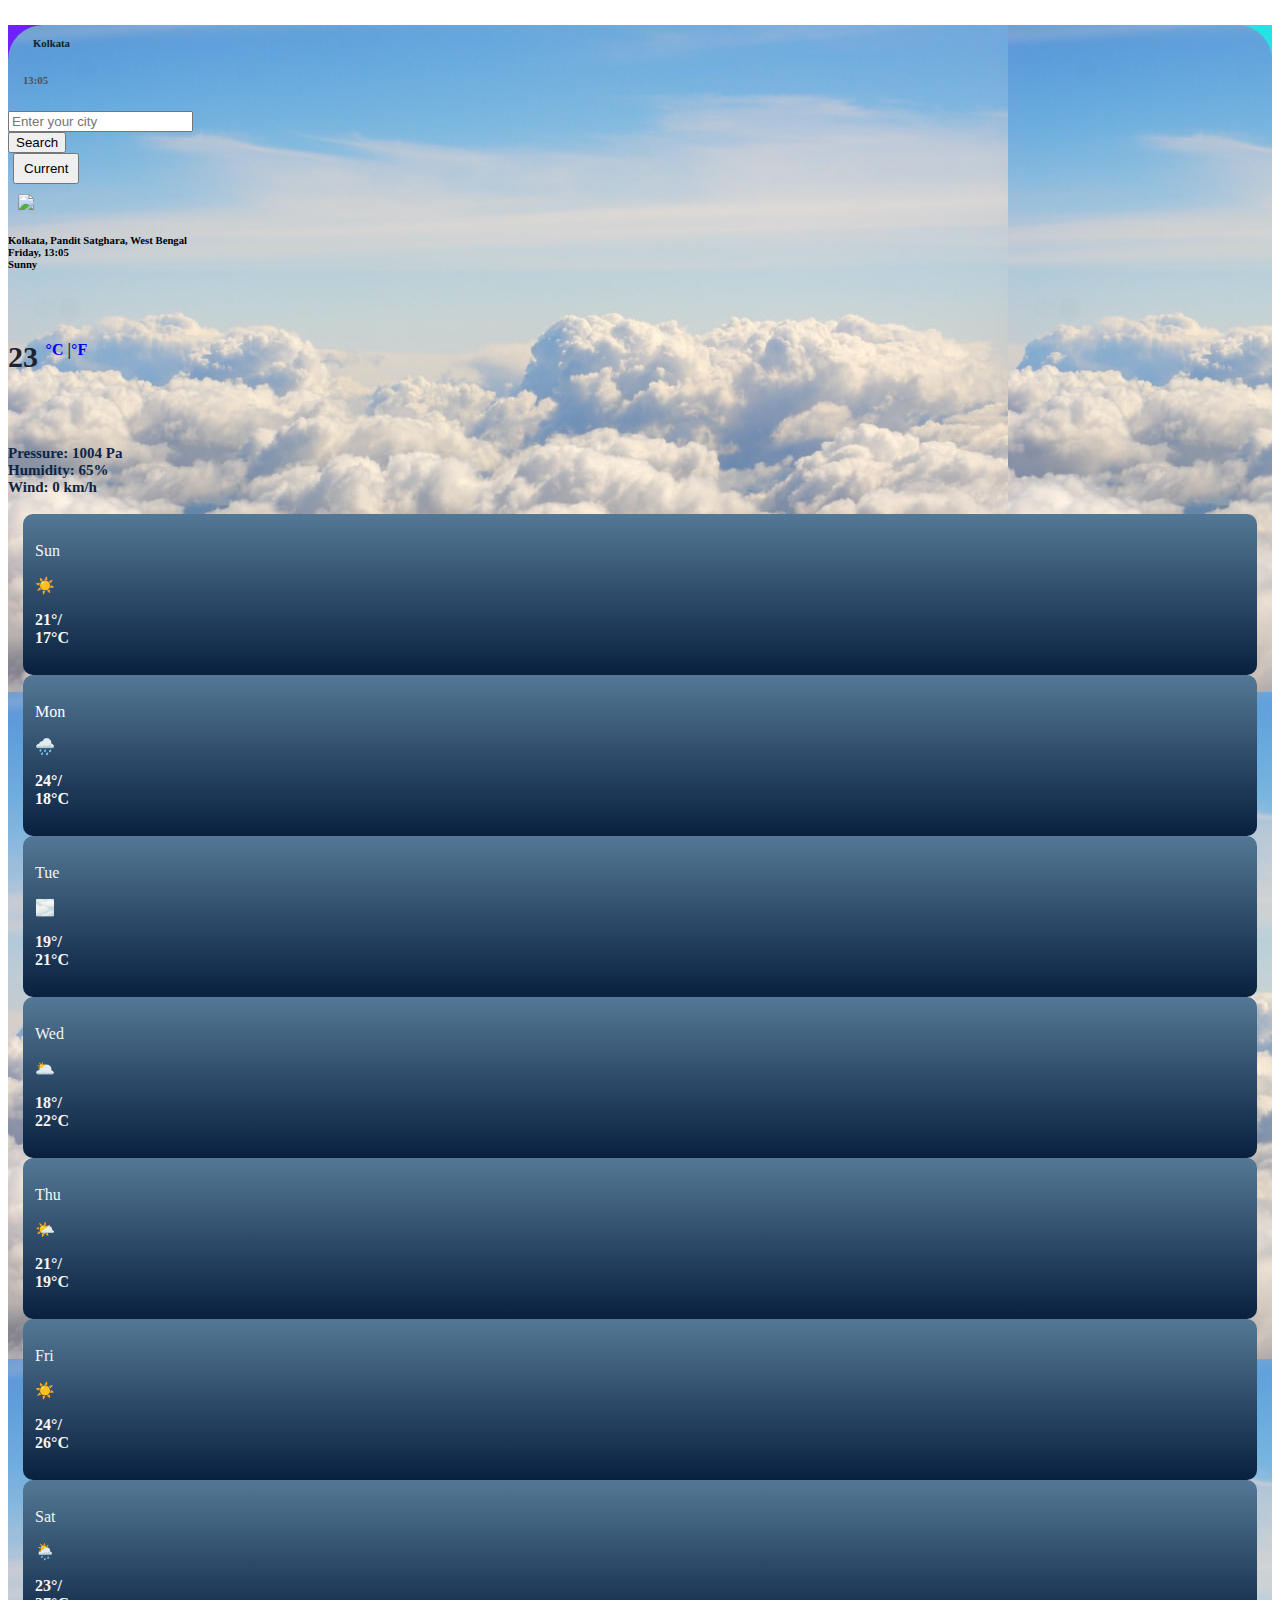
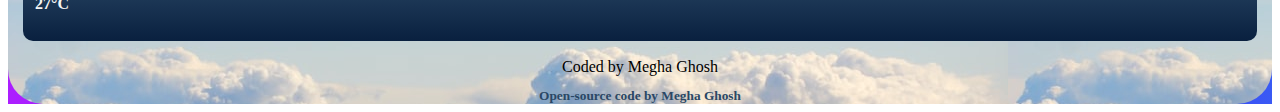
==== index.html @ 968f5d51 "Update index.html" ====
<!DOCTYPE html>
<html>
  <head>
    <title>Parcel Sandbox</title>
    <meta charset="UTF-8" />

   
    <link
      href="https://cdn.jsdelivr.net/npm/bootstrap@5.2.3/dist/css/bootstrap.min.css"
      rel="stylesheet"
      integrity="sha384-rbsA2VBKQhggwzxH7pPCaAqO46MgnOM80zW1RWuH61DGLwZJEdK2Kadq2F9CUG65"
      crossorigin="anonymous"
    />
    <script src="https://unpkg.com/axios@1.1.2/dist/axios.min.js"></script>
  </head>

  <body>
    <section class="vh-100" style="background: linear-gradient(70.6deg, rgb(172, 30, 255) 0.3%, rgb(65, 35, 251) 55.8%, rgb(35, 251, 224) 105.1%);">
      <div class="container py-5 h-100">
    
        <div class="row d-flex justify-content-center align-items-center h-100" >
          <div class="col-md-10 col-xl-7" >
    
            <div class="card" style="color: #4B515D; border-radius: 35px; background-image: url('photo.jpg');">
              <div class="card-body p-4">
    
                <div class="d-flex">
                  <h6 class="flex-grow-1"><span style="font-weight: bold; margin:0px 0px 20px 15px;color: black; opacity: 0.8">
                  <div class="ll" style="margin:0px 0px 0px 25px"> Kolkata </div></span></h6>
                  <h6><div style="margin:20px 50px 15px 15px; font-weight:bold" class="r_time"> </div> </h6>
                </div>
                <div >
                  <form id="loc" > 
                    <div class="row">
                      <div class="col-8">
                          <input type="search" id="search" placeholder="Enter your city" class="form-control rounded">  
                      </div>
                      <div class="col-2">
                          <input type="submit" value="Search" class="btn btn-dark" style="margin:0px 0px" > 
                      </div>
                      <div class="col-2">
                          <button type="button" id="geol" class="btn btn-success" style="margin:0px 5px; padding: 6px 9px ">Current</button>
                      </div>
                    </div>
                        </form>
                      </div>
                <div style="margin:10px 10px 0px 10px">
                  <img src="https://www.freeiconspng.com/thumbs/sunny-icon/sunny-icon-17.png"
                    width="100px">
                </div>
                <div class="imp" style="display:inline; ">
                  <div class="row">
                    <div class="col-9">
                <h6 style="margin:20px 0px 0px 0px; font-weight: 400px; color: black" >
                   <div class="curr_loc">
                  Kolkata, Pandit Satghara, West Bengal
                   </div>
                    <div class="current_time">
                    
                    </div>
                   <div id="des"> Sunny </div>
                </h6>
              </div>
                    <div class="col-3">
                  <h6 class=" font-weight-bold" style="color: #1C2331; font-size:30px;"><span id="change"> 23</span>
                     <span style="font-size: 1rem; position:relative; top: -12px; text-decoration-line: none" id="link"> 
                      <a href="#" id="celsius-link" style="text-decoration: none">°C</a>
                      |<a href="#" id="fahrenheit-link" style="text-decoration: none" >°F</a>
                     </span>
                    
                  </h6>
                  <span class="small" style="color: #0D2544; font-weight:bold; font-family:Times; font-size: 15px "><span id="pre"> Pressure: 1004 Pa</span><div>

                     <span id="hum"> Humidity: 65% </span></div>
                      <div>
                      <span id="wind"> Wind: 0 km/h </span></div>
                         </span>
                </div>
                </div>
                <br>
                <div class="d-flex justify-content-around align-items-center mb-3">
                    <div class="flex-column" style="background: linear-gradient(to top, #09203f 0%, #537895 100%);">
                      <i class="fas fa-minus"></i>
                    </div style="background: linear-gradient(to top, #09203f 0%, #537895 100%);">
                    <div class="flex-column border" style="border-radius: 10px; padding: .75rem; background: linear-gradient(to top, #09203f 0%, #537895 100%); color: whitesmoke; margin:0px 15px;">
                      <p class="small mb-1">Sun</p>
                      <p class="mt">☀️</p>
                      <p class="small mb-0"><strong>21°/<br>17°C</strong></p>
                    </div>
                    <div class="flex-column border" style="border-radius: 10px; padding: .75rem; background: linear-gradient(to top, #09203f 0%, #537895 100%); color: white; margin:0px 15px">
                      <p class="small mb-1">Mon</p>
                      <p class="mt">🌧️</p>
                      <p class="small mb-0"><strong>24°/<br>18°C</strong></p>
                    </div>
                    <div class="flex-column border" style="border-radius: 10px; padding: .75rem; background: linear-gradient(to top, #09203f 0%, #537895 100%); color: whitesmoke; margin:0px 15px">
                      <p class="small mb-1">Tue</p>
                      <p class="mt">🌫️</p>
                      <p class="small mb-0"><strong>19°/<br>21°C</strong></p>
                    </div>
                    <div class="flex-column border" style="border-radius: 10px; padding: .75rem; background: linear-gradient(to top, #09203f 0%, #537895 100%); color: whitesmoke; margin:0px 15px">
                      <p class="small mb-1">Wed</p>
                      <p class="mt">🌥️</p>
                      <p class="small mb-0"><strong>18°/<br>22°C</strong></p>
                    </div>
                    <div class="flex-column border" style="border-radius: 10px; padding: .75rem; background: linear-gradient(to top, #09203f 0%, #537895 100%); color: whitesmoke; margin:0px 15px">
                      <p class="small mb-1">Thu</p>
                      <p class="mt">🌤️</p>
                      <p class="small mb-0"><strong>21°/<br>19°C</strong></p>
                    </div>
                    <div class="flex-column border" style="border-radius: 10px; padding: .75rem; background: linear-gradient(to top, #09203f 0%, #537895 100%); color: whitesmoke; margin:0px 15px">
                      <p class="small mb-1">Fri</p>
                      <p class="mt">☀️</p>
                      <p class="small mb-0"><strong>24°/<br>26°C</strong></p>
                    </div>
                    <div class="flex-column border" style="border-radius: 10px; padding: .75rem; background: linear-gradient(to top, #09203f 0%, #537895 100%); color: whitesmoke; margin:0px 15px">
                      <p class="small mb-1">Sat</p>
                      <p class="mt">🌦️</p>
                      <p class="small mb-0"><strong>23°/<br>27°C</strong></p>
                    </div>
                    

                  
                  </div>
                  <div class="meg" style="display:block; text-align: center; color:black; font-family: Georgia, 'Times New Roman', Times, serif; padding: 17px 0px 0px 0px;" >
                      Coded by Megha Ghosh
                    
                      </div>
                </div>
                  <small>
                  <a href="https://github.com/megha-ghosh109/weather-app" target="_blank" style="text-align: center; text-decoration: none;display: block; color: #2A4765; padding: 12px 0px 0px 0px;font-family:'Noto Sans';font-weight: 600;">Open-source code by Megha Ghosh</a>
                </small>
              </div>
            </div>
    
          </div>
        </div>
    
      </div>
    </section>
<script>
let now = new Date();

let days = [
  "Sunday",
  "Monday",
  "Tuesday",
  "Wednesday",
  "Thursday",
  "Friday",
  "Saturday",
];
let day = days[now.getDay()];
console.log(day);

let hours = [now.getHours()];
let minuites = [now.getMinutes()];
if (minuites < 10) {
  minuites = `0${minuites}`;
}
let time = hours + ":" + minuites;
console.log(time);
let curr_time = `${day}, ${time}`;
console.log(curr_time);

let now_t = document.querySelector("div .current_time");
console.log(now_t);
now_t.innerHTML = curr_time;
let now_rtd = document.querySelector("div .r_time");
console.log(now_rtd);
now_rtd.innerHTML = time;

/*function hlink(event) {
    event.preventDefault();
    let f_link = document.querySelector("#fahrenheit-link");
    let ff_link = document.querySelector("#change");
    ff_link.innerHTML = 67;
  }

  let link_ = document.querySelector("#fahrenheit-link");
  link_.addEventListener("click", hlink);*/

  /*function c_link(event) {
    event.preventDefault();
    let cc_link = document.querySelector("#celsius-link");
    let ccc_link = document.querySelector("#change");
    ccc_link.innerHTML = 66;
  }
  let linkc_ = document.querySelector("#celsius-link");
  linkc_.addEventListener("click", c_link);*/

function location_geo(event) {
  event.preventDefault();
  navigator.geolocation.getCurrentPosition(curlocation);
}

function curlocation(position) {
  console.log(position.coords.latitude);
  console.log(position.coords.longitude);
  let apiKey = "5fdeda3e32d8069764f0c24fbed131a7";
  let lat = position.coords.latitude;
  let lon = position.coords.longitude;
  let apiURL = `https://api.openweathermap.org/data/2.5/weather?lat=${lat}&lon=${lon}&units=metric&appid=${apiKey}`;
  axios.get(apiURL).then(temp);
}
function temp(response) {
  console.log(response.data.main.temp);
  let loc_d = document.querySelector("div .curr_loc");
  let loc_p = document.querySelector("div .ll");
  loc_d.innerHTML = response.data.name;
  loc_p.innerHTML = response.data.name;
  let temp_r = document.querySelector("#change");
  temp_r.innerHTML = Math.round(response.data.main.temp);
  let hum = document.querySelector("#hum");
  hum.innerHTML = `Humidity: ${response.data.main.humidity}%`;
  let wind = document.querySelector("#wind");
  wind.innerHTML = `Wind: ${response.data.wind.speed} km/h`;
  let pres = document.querySelector("#pre");
  pres.innerHTML = `Pressure: ${response.data.main.pressure} Pa`;
  let desc = document.querySelector("#des");
  desc.innerHTML = response.data.weather[0].main;
  function hlink(event) {
    event.preventDefault();
    let f_link = document.querySelector("#fahrenheit-link");
    let ff_link = document.querySelector("#change");
    let fahrenheitTemperature = Math.round(
      (response.data.main.temp * 9) / 5 + 32
    );
    ff_link.innerHTML = fahrenheitTemperature;
  }

  let link_ = document.querySelector("#fahrenheit-link");
  link_.addEventListener("click", hlink);

  function c_link(event) {
    event.preventDefault();
    let cc_link = document.querySelector("#celsius-link");
    let ccc_link = document.querySelector("#change");
    ccc_link.innerHTML = Math.round(response.data.main.temp);
  }
  let linkc_ = document.querySelector("#celsius-link");
  linkc_.addEventListener("click", c_link);
}


  function locations(event) {
  event.preventDefault();
  let l_loc = document.querySelector(" #search");
  let loc_s = document.querySelector("div .curr_loc");
  loc_s.innerHTML = l_loc.value;
  let loc_up = document.querySelector("div .ll");
  loc_up.innerHTML = l_loc.value;

  let city = l_loc.value;
  let apiKey = "5fdeda3e32d8069764f0c24fbed131a7";
  let url = `https://api.openweathermap.org/data/2.5/weather?q=${city}&appid=${apiKey}&units=metric`;
  axios.get(url).then(temp);
    }



let button_g = document.querySelector("#geol");
button_g.addEventListener("click", location_geo);

let cur_loc = document.querySelector("#loc");
cur_loc.addEventListener("submit", locations);

</script>
</body>
</html>
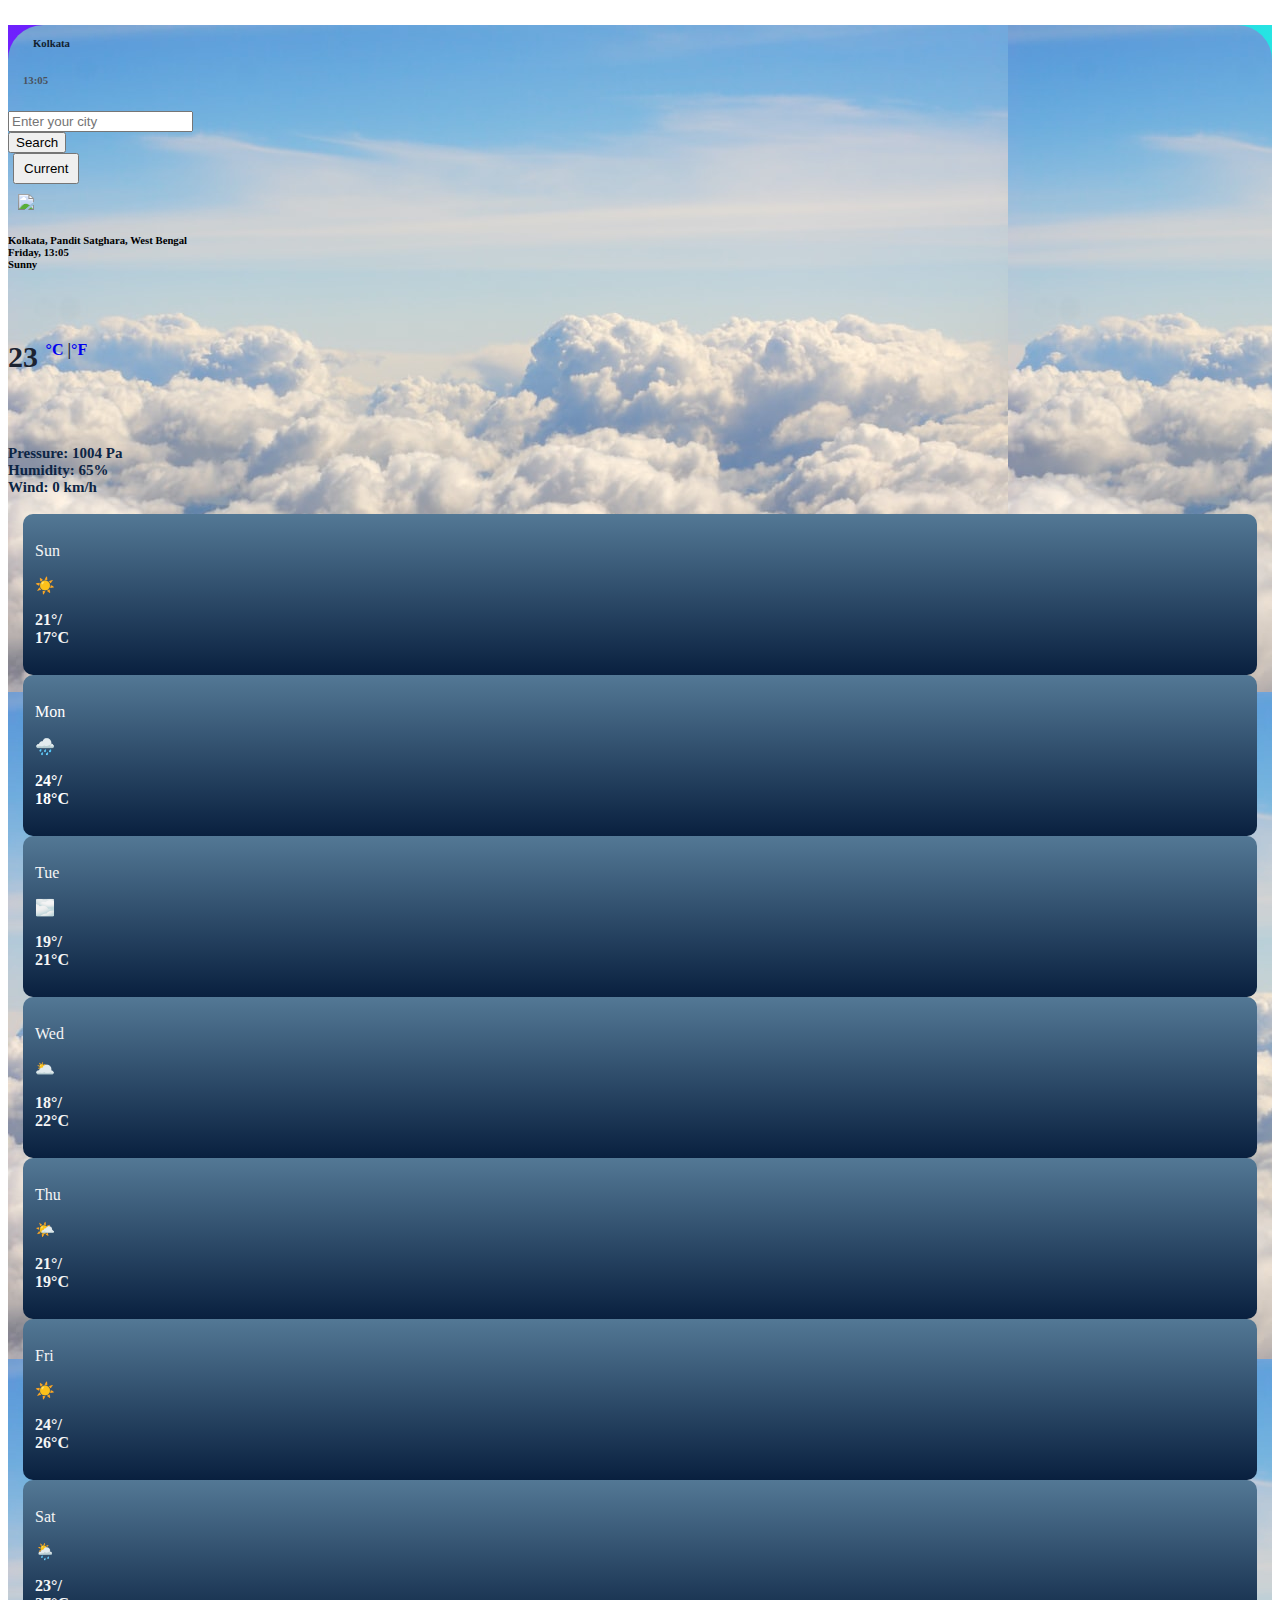
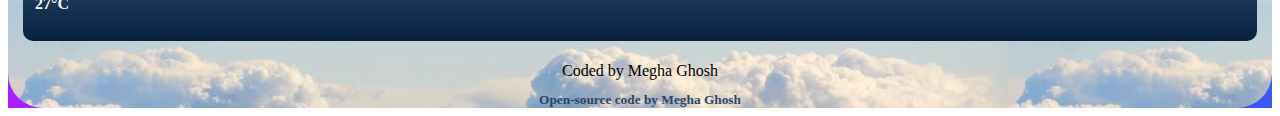
==== commit 37d0b72f: "Update index.html" ====
--- a/index.html
+++ b/index.html
@@ -121,7 +121,7 @@
 
                   
                   </div>
-                  <div class="meg" style="display:block; text-align: center; color:black; font-family: Georgia, 'Times New Roman', Times, serif; padding: 17px 0px 0px 0px;" >
+                  <div class="meg" style="display:block; text-align: center; color:black; font-family: Georgia, 'Times New Roman', Times, serif; padding: 21px 0px 0px 0px;" >
                       Coded by Megha Ghosh
                     
                       </div>
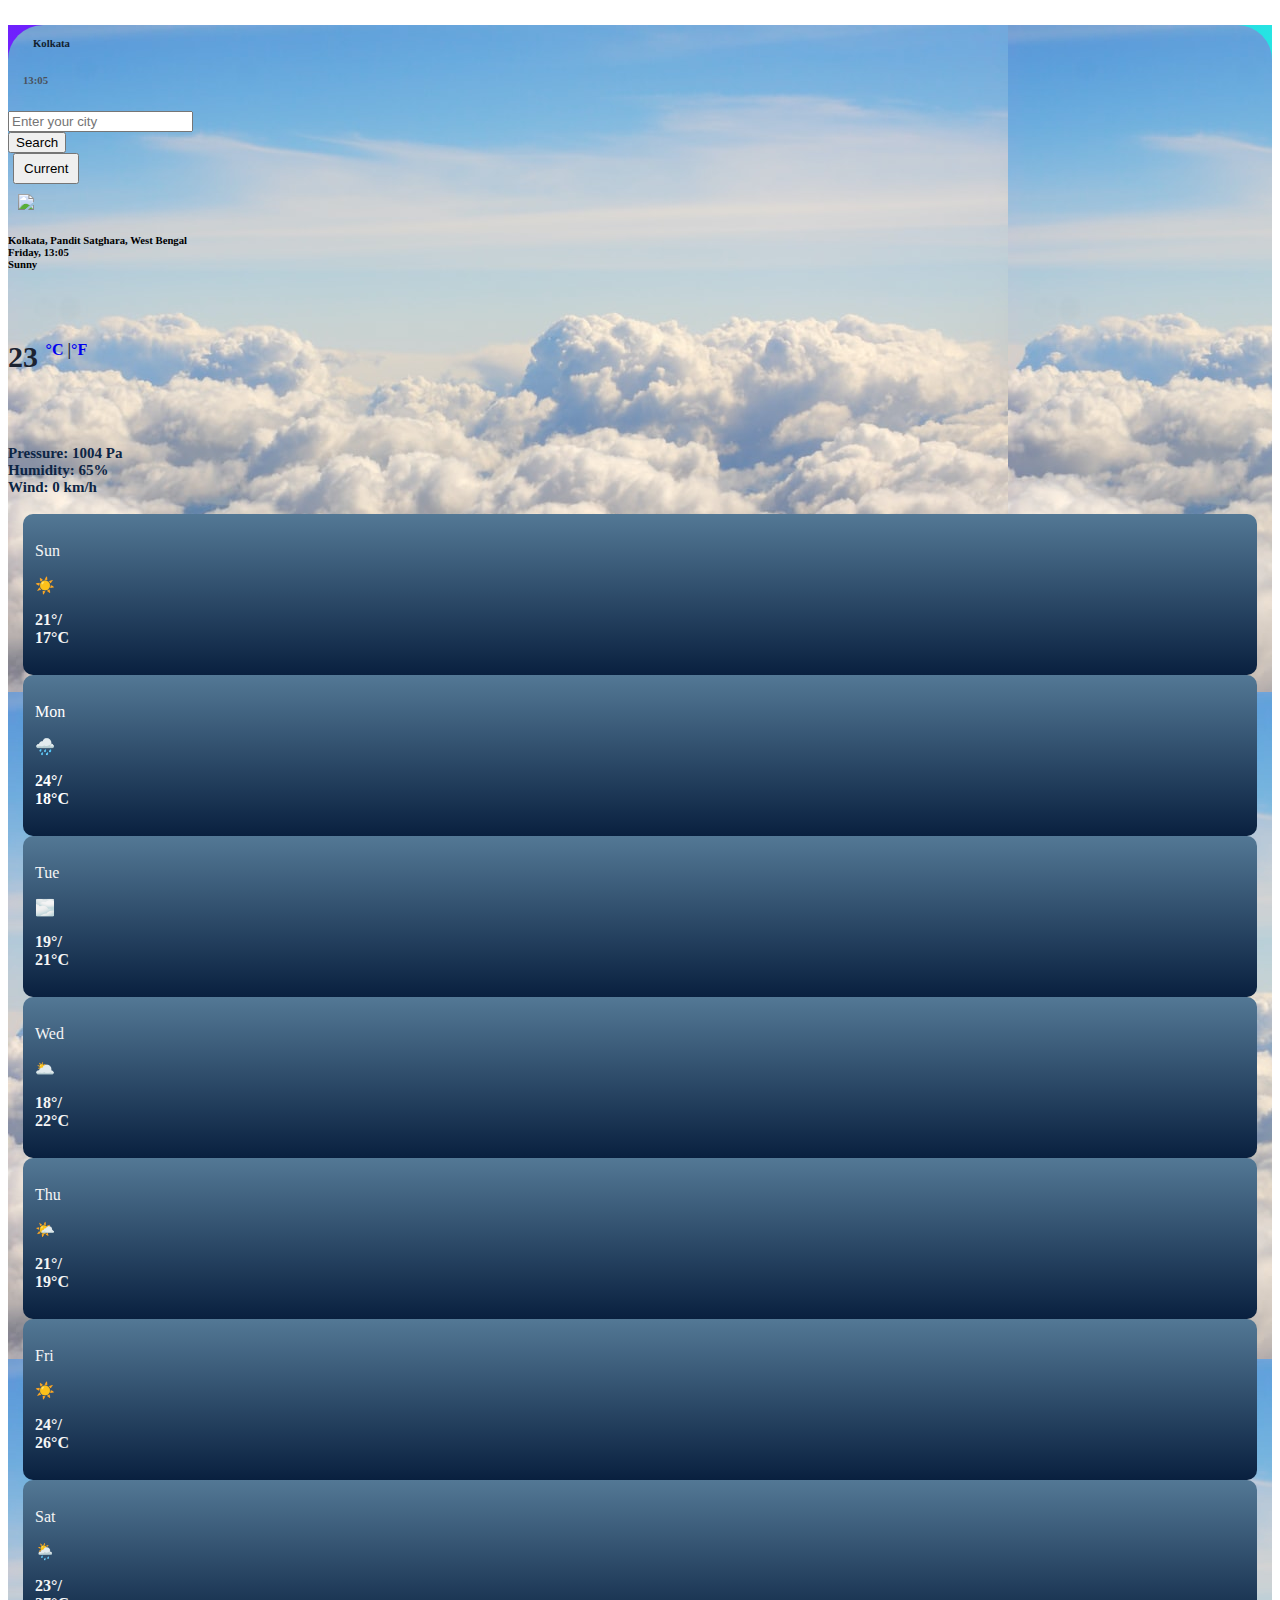
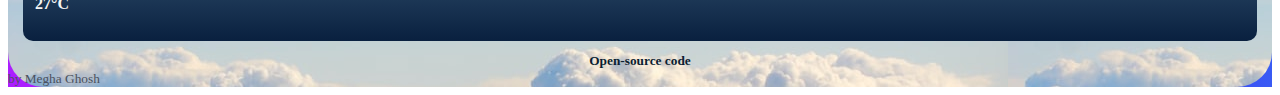
==== commit a76704a0: "git hub link part edited" ====
--- a/index.html
+++ b/index.html
@@ -1,7 +1,7 @@
 <!DOCTYPE html>
 <html>
   <head>
-    <title>Parcel Sandbox</title>
+    <title>Weather App</title>
     <meta charset="UTF-8" />
 
    
@@ -121,13 +121,10 @@
 
                   
                   </div>
-                  <div class="meg" style="display:block; text-align: center; color:black; font-family: Georgia, 'Times New Roman', Times, serif; padding: 21px 0px 0px 0px;" >
-                      Coded by Megha Ghosh
-                    
-                      </div>
+                  
                 </div>
                   <small>
-                  <a href="https://github.com/megha-ghosh109/weather-app" target="_blank" style="text-align: center; text-decoration: none;display: block; color: #2A4765; padding: 12px 0px 0px 0px;font-family:'Noto Sans';font-weight: 600;">Open-source code by Megha Ghosh</a>
+                  <a href="https://github.com/megha-ghosh109/weather-app" target="_blank" style="text-align: center; text-decoration: none;display: block; color: #0b1e32; padding: 12px 0px 0px 0px;font-family:'Noto Sans';font-weight: 600;">Open-source code </a> by Megha Ghosh
                 </small>
               </div>
             </div>
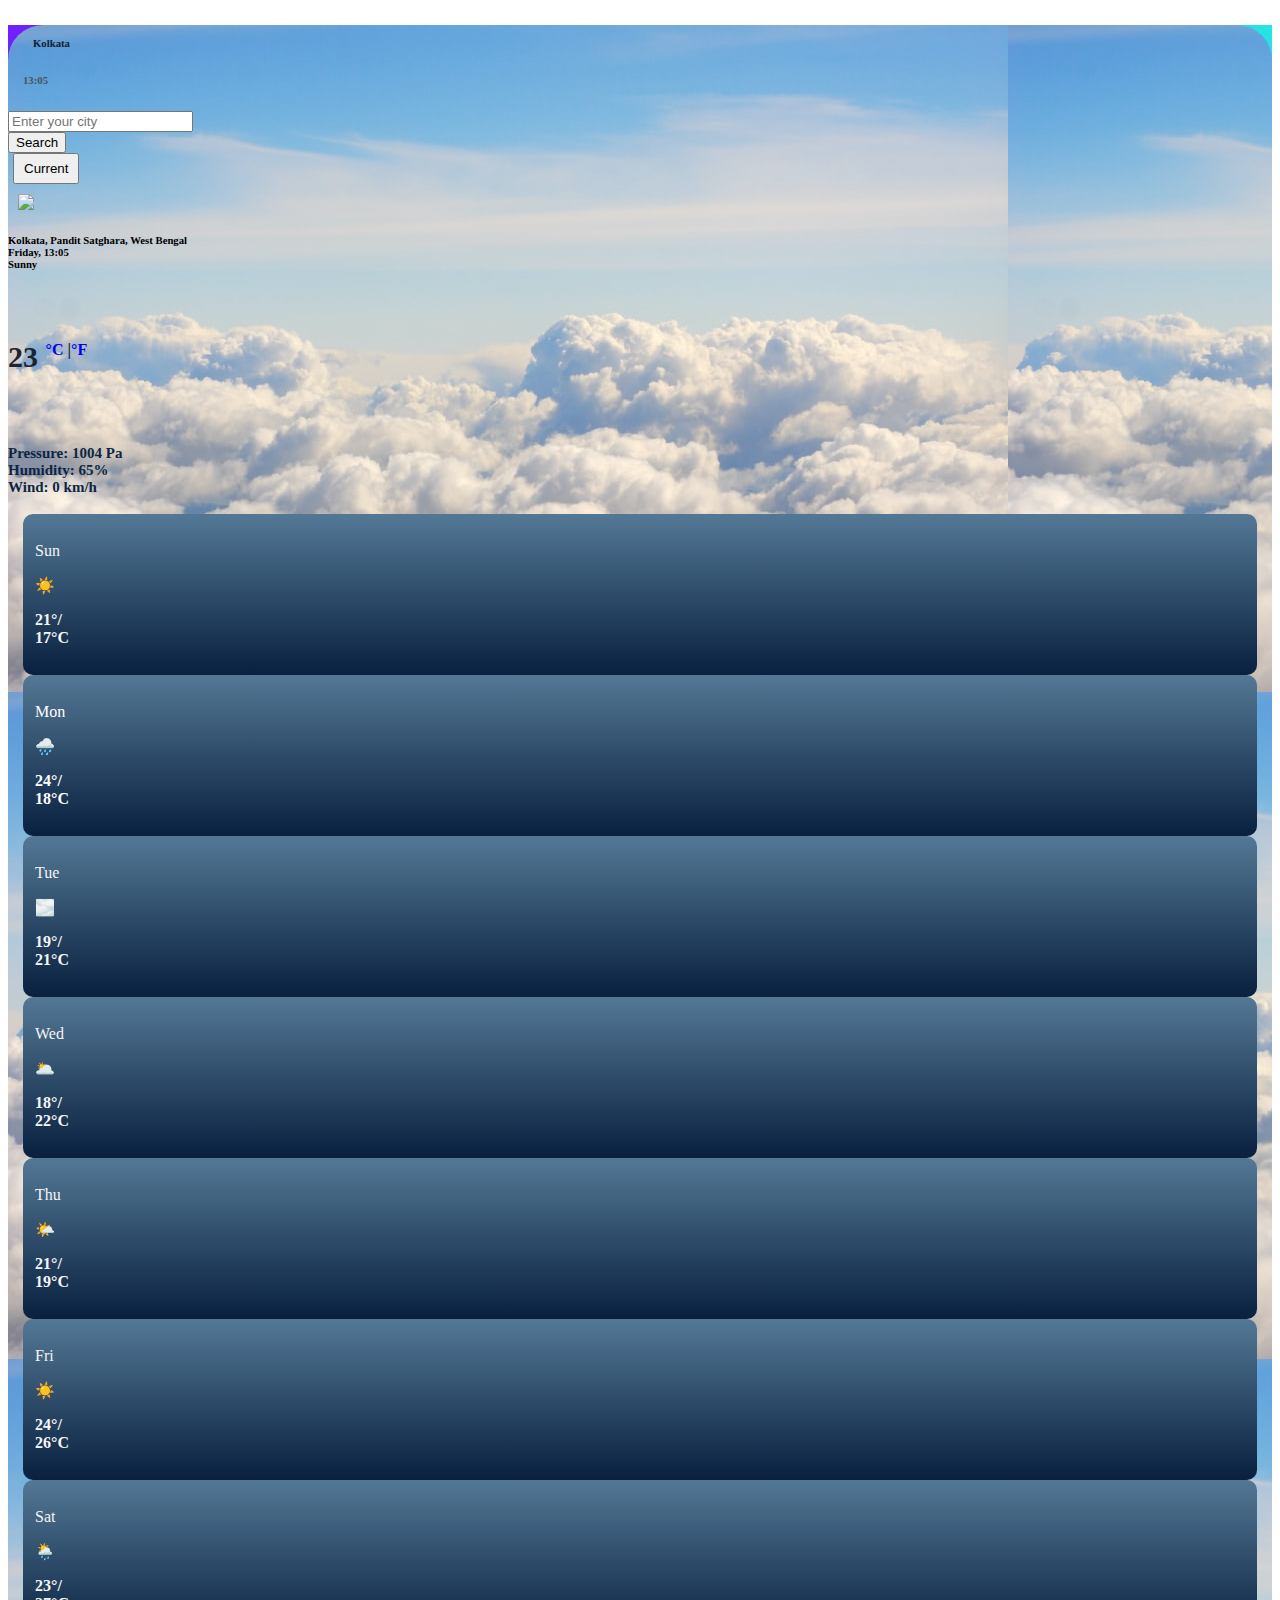
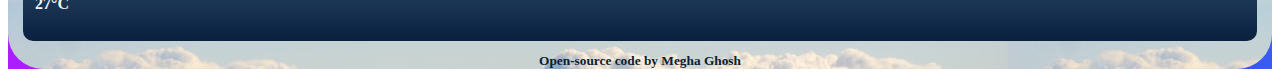
==== commit 85eaeb0d: "Update index.html" ====
--- a/index.html
+++ b/index.html
@@ -124,7 +124,7 @@
                   
                 </div>
                   <small>
-                  <a href="https://github.com/megha-ghosh109/weather-app" target="_blank" style="text-align: center; text-decoration: none;display: block; color: #0b1e32; padding: 12px 0px 0px 0px;font-family:'Noto Sans';font-weight: 600;">Open-source code </a> by Megha Ghosh
+                  <a href="https://github.com/megha-ghosh109/weather-app" target="_blank" style="text-align: center; text-decoration: none;display: block; color: #0b1e32; padding: 12px 0px 0px 0px;font-family:'Noto Sans';font-weight: 600;">Open-source code by Megha Ghosh </a>
                 </small>
               </div>
             </div>
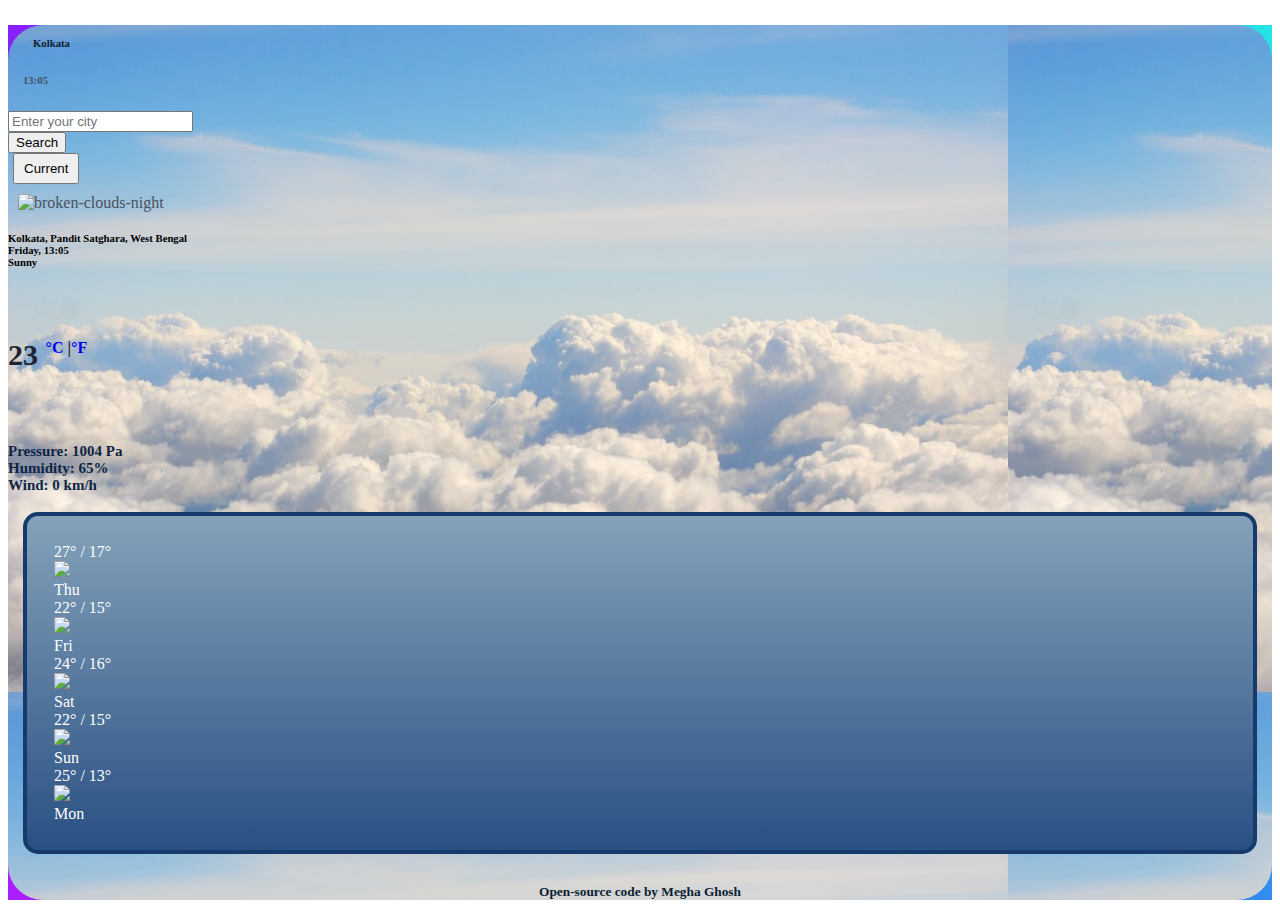
==== commit 15065e4b: "Update index.html" ====
--- a/index.html
+++ b/index.html
@@ -45,12 +45,11 @@
                         </form>
                       </div>
                 <div style="margin:10px 10px 0px 10px">
-                  <img src="https://www.freeiconspng.com/thumbs/sunny-icon/sunny-icon-17.png"
-                    width="100px">
+                  <img src="https://www.freeiconspng.com/thumbs/sunny-icon/sunny-icon-17.png" alt="broken-clouds-night" id="icon" class="temperature-icon" width="100px">
                 </div>
                 <div class="imp" style="display:inline; ">
                   <div class="row">
-                    <div class="col-9">
+                    <div class="col-8">
                 <h6 style="margin:20px 0px 0px 0px; font-weight: 400px; color: black" >
                    <div class="curr_loc">
                   Kolkata, Pandit Satghara, West Bengal
@@ -61,7 +60,7 @@
                    <div id="des"> Sunny </div>
                 </h6>
               </div>
-                    <div class="col-3">
+                    <div class="col-4">
                   <h6 class=" font-weight-bold" style="color: #1C2331; font-size:30px;"><span id="change"> 23</span>
                      <span style="font-size: 1rem; position:relative; top: -12px; text-decoration-line: none" id="link"> 
                       <a href="#" id="celsius-link" style="text-decoration: none">°C</a>
@@ -78,51 +77,50 @@
                 </div>
                 </div>
                 <br>
-                <div class="d-flex justify-content-around align-items-center mb-3">
-                    <div class="flex-column" style="background: linear-gradient(to top, #09203f 0%, #537895 100%);">
-                      <i class="fas fa-minus"></i>
-                    </div style="background: linear-gradient(to top, #09203f 0%, #537895 100%);">
-                    <div class="flex-column border" style="border-radius: 10px; padding: .75rem; background: linear-gradient(to top, #09203f 0%, #537895 100%); color: whitesmoke; margin:0px 15px;">
-                      <p class="small mb-1">Sun</p>
-                      <p class="mt">☀️</p>
-                      <p class="small mb-0"><strong>21°/<br>17°C</strong></p>
-                    </div>
-                    <div class="flex-column border" style="border-radius: 10px; padding: .75rem; background: linear-gradient(to top, #09203f 0%, #537895 100%); color: white; margin:0px 15px">
-                      <p class="small mb-1">Mon</p>
-                      <p class="mt">🌧️</p>
-                      <p class="small mb-0"><strong>24°/<br>18°C</strong></p>
-                    </div>
-                    <div class="flex-column border" style="border-radius: 10px; padding: .75rem; background: linear-gradient(to top, #09203f 0%, #537895 100%); color: whitesmoke; margin:0px 15px">
-                      <p class="small mb-1">Tue</p>
-                      <p class="mt">🌫️</p>
-                      <p class="small mb-0"><strong>19°/<br>21°C</strong></p>
-                    </div>
-                    <div class="flex-column border" style="border-radius: 10px; padding: .75rem; background: linear-gradient(to top, #09203f 0%, #537895 100%); color: whitesmoke; margin:0px 15px">
-                      <p class="small mb-1">Wed</p>
-                      <p class="mt">🌥️</p>
-                      <p class="small mb-0"><strong>18°/<br>22°C</strong></p>
-                    </div>
-                    <div class="flex-column border" style="border-radius: 10px; padding: .75rem; background: linear-gradient(to top, #09203f 0%, #537895 100%); color: whitesmoke; margin:0px 15px">
-                      <p class="small mb-1">Thu</p>
-                      <p class="mt">🌤️</p>
-                      <p class="small mb-0"><strong>21°/<br>19°C</strong></p>
-                    </div>
-                    <div class="flex-column border" style="border-radius: 10px; padding: .75rem; background: linear-gradient(to top, #09203f 0%, #537895 100%); color: whitesmoke; margin:0px 15px">
-                      <p class="small mb-1">Fri</p>
-                      <p class="mt">☀️</p>
-                      <p class="small mb-0"><strong>24°/<br>26°C</strong></p>
-                    </div>
-                    <div class="flex-column border" style="border-radius: 10px; padding: .75rem; background: linear-gradient(to top, #09203f 0%, #537895 100%); color: whitesmoke; margin:0px 15px">
-                      <p class="small mb-1">Sat</p>
-                      <p class="mt">🌦️</p>
-                      <p class="small mb-0"><strong>23°/<br>27°C</strong></p>
-                    </div>
+                    <div style="background: linear-gradient(to top, #295083 0%, #84a2ba 100%); border-radius: 15px;border-style: solid;
+  border-width: 4px; padding: 27px;border-color: #153a6b;  color: white; margin:0px 15px">
+                      <div class="forecast" id="weather-forecast"><div class="row"><div class="col">
+                <div class="forecast-temp">
+                  <span class="forecast-temp-max">27° / </span><span class="forecast-temp-min"> 17°</span>
+                </div>
+                <img src="http://shecodes-assets.s3.amazonaws.com/api/weather/icons/few-clouds-day.png" class="forecast-icon">
+                
+                <div class="forecast-date">Thu</div>
+              </div>
+            <div class="col">
+                <div class="forecast-temp">
+                  <span class="forecast-temp-max">22° / </span><span class="forecast-temp-min"> 15°</span>
+                </div>
+                <img src="http://shecodes-assets.s3.amazonaws.com/api/weather/icons/rain-day.png" class="forecast-icon">
+                
+                <div class="forecast-date">Fri</div>
+              </div>
+            <div class="col">
+                <div class="forecast-temp">
+                  <span class="forecast-temp-max">24° /</span><span class="forecast-temp-min"> 16°</span>
+                </div>
+                <img src="http://shecodes-assets.s3.amazonaws.com/api/weather/icons/broken-clouds-day.png" class="forecast-icon">
+                <div class="forecast-date">Sat</div>
+              </div>
+            <div class="col">
+                <div class="forecast-temp">
+                  <span class="forecast-temp-max">22° /</span><span class="forecast-temp-min"> 15°</span>
+                </div>
+                <img src="http://shecodes-assets.s3.amazonaws.com/api/weather/icons/broken-clouds-day.png" class="forecast-icon">
+                <div class="forecast-date">Sun</div>
+              </div>
+            <div class="col">
+                <div class="forecast-temp">
+                  <span class="forecast-temp-max">25° / </span><span class="forecast-temp-min"> 13°</span>
+                </div>
+                <img src="http://shecodes-assets.s3.amazonaws.com/api/weather/icons/clear-sky-day.png" class="forecast-icon">
+                <div class="forecast-date">Mon</div>
+              </div>
+            </div>
+          </div>
+                </div>
                     
-
-                  
-                  </div>
-                  
-                </div>
+                    <br>
                   <small>
                   <a href="https://github.com/megha-ghosh109/weather-app" target="_blank" style="text-align: center; text-decoration: none;display: block; color: #0b1e32; padding: 12px 0px 0px 0px;font-family:'Noto Sans';font-weight: 600;">Open-source code by Megha Ghosh </a>
                 </small>
@@ -150,6 +148,9 @@
 console.log(day);
 
 let hours = [now.getHours()];
+if (hours < 10) {
+  hours = `0${hours}`;
+}
 let minuites = [now.getMinutes()];
 if (minuites < 10) {
   minuites = `0${minuites}`;
@@ -166,24 +167,7 @@
 console.log(now_rtd);
 now_rtd.innerHTML = time;
 
-/*function hlink(event) {
-    event.preventDefault();
-    let f_link = document.querySelector("#fahrenheit-link");
-    let ff_link = document.querySelector("#change");
-    ff_link.innerHTML = 67;
-  }
-
-  let link_ = document.querySelector("#fahrenheit-link");
-  link_.addEventListener("click", hlink);*/
-
-  /*function c_link(event) {
-    event.preventDefault();
-    let cc_link = document.querySelector("#celsius-link");
-    let ccc_link = document.querySelector("#change");
-    ccc_link.innerHTML = 66;
-  }
-  let linkc_ = document.querySelector("#celsius-link");
-  linkc_.addEventListener("click", c_link);*/
+
 
 function location_geo(event) {
   event.preventDefault();
@@ -193,13 +177,66 @@
 function curlocation(position) {
   console.log(position.coords.latitude);
   console.log(position.coords.longitude);
-  let apiKey = "5fdeda3e32d8069764f0c24fbed131a7";
+  let apiKey = "8ca7dd4e61360b90fb66918853670e48";
   let lat = position.coords.latitude;
   let lon = position.coords.longitude;
   let apiURL = `https://api.openweathermap.org/data/2.5/weather?lat=${lat}&lon=${lon}&units=metric&appid=${apiKey}`;
-  axios.get(apiURL).then(temp);
-}
-function temp(response) {
+  axios.get(apiURL).then(tempr);
+}
+//search
+function getForecast_(coordinates) {
+  
+  let apiKey = "8ca7dd4e61360b90fb66918853670e48";
+  
+  let apiUrl = `https://api.openweathermap.org/data/2.5/onecall?lat=${coordinates.lat}&lon=${coordinates.lon}&appid=${apiKey}&units=metric`;
+  console.log(apiUrl);
+  axios.get(apiUrl).then(displayForecast_);
+
+}
+  function displayForecast_(response) {
+  let forecast = response.data.daily;
+  let foreCastElement = document.querySelector("#weather-forecast");
+
+  let forecastHTML = `<div class="row">`;
+
+  forecast.forEach(function (forecastDay, index) {
+    if (index < 5) {
+      forecastHTML =
+        forecastHTML +
+        `
+    <div class="col">
+      <div class="forecast-date">${formatDay_(forecastDay.dt)}</div>
+      <img
+        src="http://openweathermap.org/img/wn/${
+          forecastDay.weather[0].icon
+        }@2x.png"
+        alt=""
+        width="67"
+        class="forecast-icon" 
+      />
+      <div class="forecast-temp">
+        <span class="forecast-temp-max"> ${Math.round(
+          forecastDay.temp.max
+        )} ° /</span>
+        <span class="forecast-temp-min"> ${Math.round(
+          forecastDay.temp.min
+        )} ° </span>
+      </div>
+    </div>`;
+    }
+  });
+
+  forecastHTML = forecastHTML + `</div>`;
+  foreCastElement.innerHTML = forecastHTML;
+}
+function formatDay_(timestamp) {
+  let date = new Date(timestamp * 1000);
+  let day = date.getDay();
+  let days = ["Sun", "Mon", "Tue", "Wed", "Thu", "Fri", "Sat"];
+
+  return days[day];
+}
+function tempr(response) {
   console.log(response.data.main.temp);
   let loc_d = document.querySelector("div .curr_loc");
   let loc_p = document.querySelector("div .ll");
@@ -215,6 +252,14 @@
   pres.innerHTML = `Pressure: ${response.data.main.pressure} Pa`;
   let desc = document.querySelector("#des");
   desc.innerHTML = response.data.weather[0].main;
+   let iconElement = document.querySelector("#icon");
+   iconElement.setAttribute(
+    "src",
+    `https://openweathermap.org/img/wn/${response.data.weather[0].icon}@2x.png`
+  );
+  iconElement.setAttribute("alt", response.data.weather[0].description);
+  getForecast_(response.data.coord);
+   
   function hlink(event) {
     event.preventDefault();
     let f_link = document.querySelector("#fahrenheit-link");
@@ -237,6 +282,93 @@
   let linkc_ = document.querySelector("#celsius-link");
   linkc_.addEventListener("click", c_link);
 }
+function displayForecast(response) {
+  let forecast = response.data.daily;
+  let forecastElement = document.querySelector("#weather-forecast");
+
+  let forecastHTML = `<div class="row">`;
+  forecast.forEach(function (forecastDay, index) {
+    if (index < 5) {
+      forecastHTML =
+        forecastHTML +
+        `<div class="col">
+                <div class="forecast-temp">
+                    <span class="forecast-temp-max">  ${Math.round(
+                    forecastDay.temperature.maximum
+                  )}° / </span
+                  ><span class="forecast-temp-min"> ${Math.round(
+                    forecastDay.temperature.minimum
+                  )}°</span>
+                </div>
+                <img src="${
+                  forecastDay.condition.icon_url
+                }" class="forecast-icon" />
+                
+                <div class="forecast-date">${formatDay(forecastDay.time)}</div>
+              </div>
+            `;
+    }
+  });
+
+  forecastHTML = forecastHTML + `</div>`;
+  forecastElement.innerHTML = forecastHTML;
+}
+function formatDay(timestamp) {
+  let date = new Date(timestamp * 1000);
+  let day = date.getDay();
+  let days = ["Sun", "Mon", "Tue", "Wed", "Thu", "Fri", "Sat"];
+  return days[day];
+}
+
+function getForecast(coordinates) {
+  let apiKey = "3cc69f23b02f88a0t0o74cabe15fabf9";
+  let apiUrl = `https://api.shecodes.io/weather/v1/forecast?lon=${coordinates.longitude}&lat=${coordinates.latitude}&key=${apiKey}&units=metric`;
+
+  axios.get(apiUrl).then(displayForecast);
+}
+function temp(response) {
+  console.log(response.data);
+  let loc_d = document.querySelector("div .curr_loc");
+  let loc_p = document.querySelector("div .ll");
+  loc_d.innerHTML = response.data.city;
+  loc_p.innerHTML = response.data.city;
+  let temp_r = document.querySelector("#change");
+  temp_r.innerHTML = Math.round(response.data.temperature.current);
+  let hum = document.querySelector("#hum");
+  hum.innerHTML = `Humidity: ${response.data.temperature.humidity}%`;
+  let wind = document.querySelector("#wind");
+  wind.innerHTML = `Wind: ${response.data.wind.speed} km/h`;
+  //let pres = document.querySelector("#pre");
+  //pres.innerHTML = `Pressure: ${response.data.main.pressure} Pa`;
+  let desc = document.querySelector("#des");
+  desc.innerHTML = response.data.condition.description;
+  let iconElement = document.querySelector("#icon");
+   iconElement.setAttribute("src", `${response.data.condition.icon_url}`);
+  iconElement.setAttribute("alt", response.data.condition.icon);
+   getForecast(response.data.coordinates);
+  function hlink(event) {
+    event.preventDefault();
+    let f_link = document.querySelector("#fahrenheit-link");
+    let ff_link = document.querySelector("#change");
+    let fahrenheitTemperature = Math.round(
+      ( response.data.temperature.current* 9) / 5 + 32
+    );
+    ff_link.innerHTML = fahrenheitTemperature;
+  }
+
+  let link_ = document.querySelector("#fahrenheit-link");
+  link_.addEventListener("click", hlink);
+
+  function c_link(event) {
+    event.preventDefault();
+    let cc_link = document.querySelector("#celsius-link");
+    let ccc_link = document.querySelector("#change");
+    ccc_link.innerHTML = Math.round(response.data.temperature.current);
+  }
+  let linkc_ = document.querySelector("#celsius-link");
+  linkc_.addEventListener("click", c_link);
+  
+}
 
 
   function locations(event) {
@@ -246,13 +378,13 @@
   loc_s.innerHTML = l_loc.value;
   let loc_up = document.querySelector("div .ll");
   loc_up.innerHTML = l_loc.value;
-
+  
   let city = l_loc.value;
-  let apiKey = "5fdeda3e32d8069764f0c24fbed131a7";
-  let url = `https://api.openweathermap.org/data/2.5/weather?q=${city}&appid=${apiKey}&units=metric`;
+  let apiKey = "3cc69f23b02f88a0t0o74cabe15fabf9";
+  let url = `https://api.shecodes.io/weather/v1/current?query=${city}&key=${apiKey}&units=metric`;
   axios.get(url).then(temp);
     }
-
+  
 
 
 let button_g = document.querySelector("#geol");
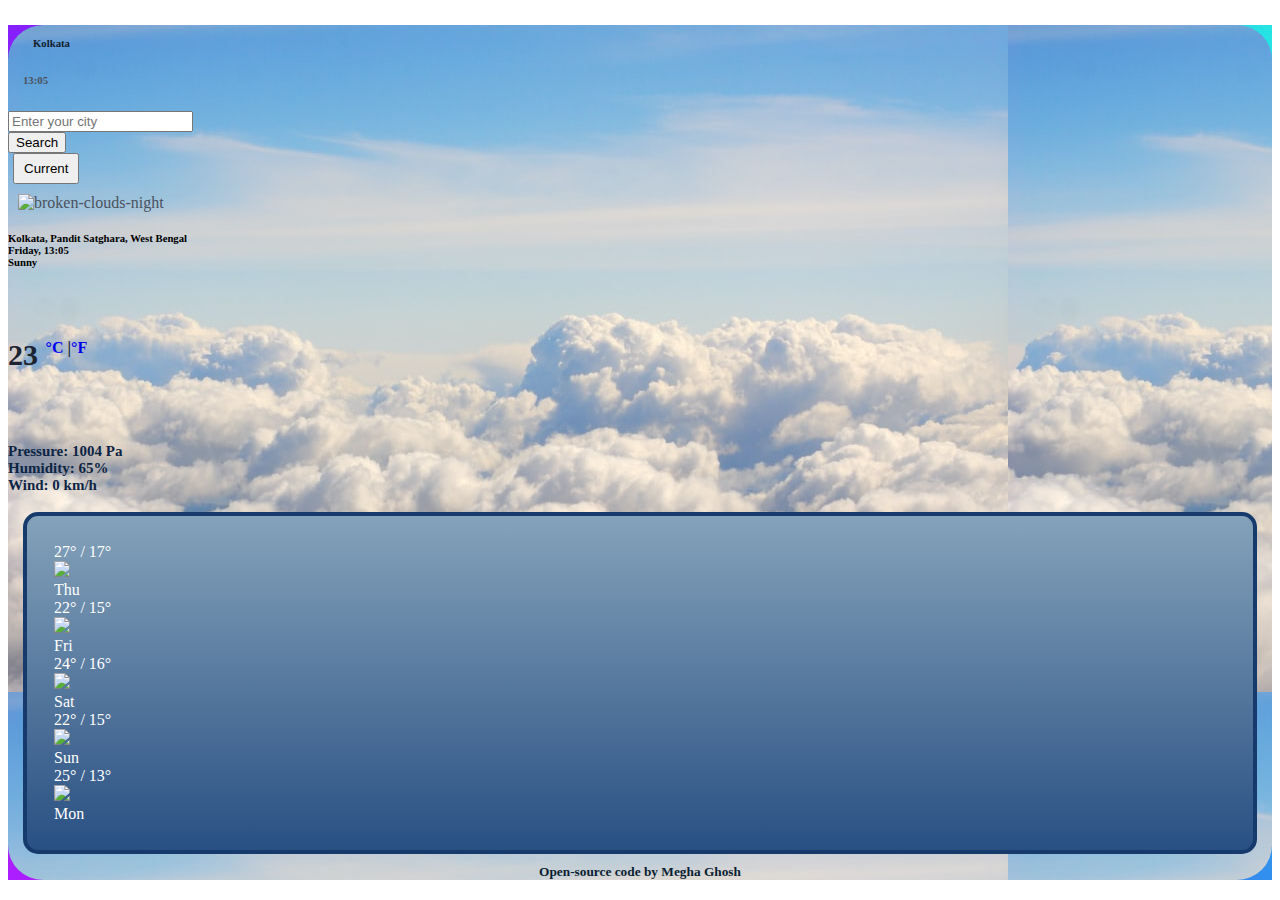
==== commit 0ab99940: "Update index.html" ====
--- a/index.html
+++ b/index.html
@@ -120,9 +120,9 @@
           </div>
                 </div>
                     
-                    <br>
+                   
                   <small>
-                  <a href="https://github.com/megha-ghosh109/weather-app" target="_blank" style="text-align: center; text-decoration: none;display: block; color: #0b1e32; padding: 12px 0px 0px 0px;font-family:'Noto Sans';font-weight: 600;">Open-source code by Megha Ghosh </a>
+                  <a href="https://github.com/megha-ghosh109/weather-app" target="_blank" style="text-align: center; text-decoration: none;display: block; color: #0b1e32; padding: 10px 0px 0px 0px;font-family:'Noto Sans';font-weight: 600;">Open-source code by Megha Ghosh </a>
                 </small>
               </div>
             </div>
@@ -302,7 +302,7 @@
                 </div>
                 <img src="${
                   forecastDay.condition.icon_url
-                }" class="forecast-icon" />
+                }" class="forecast-icon" margin="95" />
                 
                 <div class="forecast-date">${formatDay(forecastDay.time)}</div>
               </div>
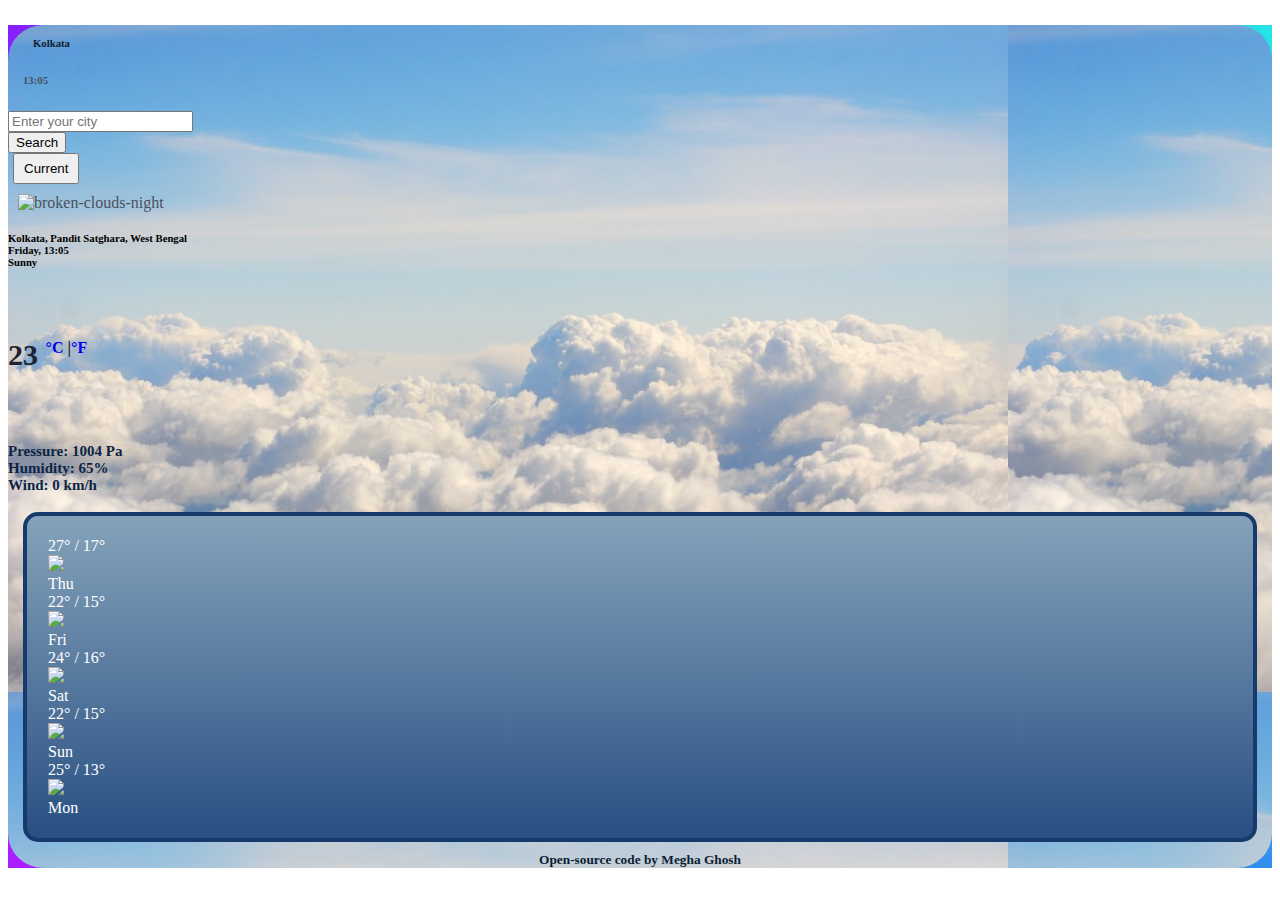
==== commit ee294dff: "Update index.html" ====
--- a/index.html
+++ b/index.html
@@ -78,7 +78,7 @@
                 </div>
                 <br>
                     <div style="background: linear-gradient(to top, #295083 0%, #84a2ba 100%); border-radius: 15px;border-style: solid;
-  border-width: 4px; padding: 27px;border-color: #153a6b;  color: white; margin:0px 15px">
+  border-width: 4px; padding: 21px;border-color: #153a6b;  color: white; margin:0px 15px">
                       <div class="forecast" id="weather-forecast"><div class="row"><div class="col">
                 <div class="forecast-temp">
                   <span class="forecast-temp-max">27° / </span><span class="forecast-temp-min"> 17°</span>
@@ -302,7 +302,7 @@
                 </div>
                 <img src="${
                   forecastDay.condition.icon_url
-                }" class="forecast-icon" margin="95" />
+                }" class="forecast-icon" margin="90" />
                 
                 <div class="forecast-date">${formatDay(forecastDay.time)}</div>
               </div>
